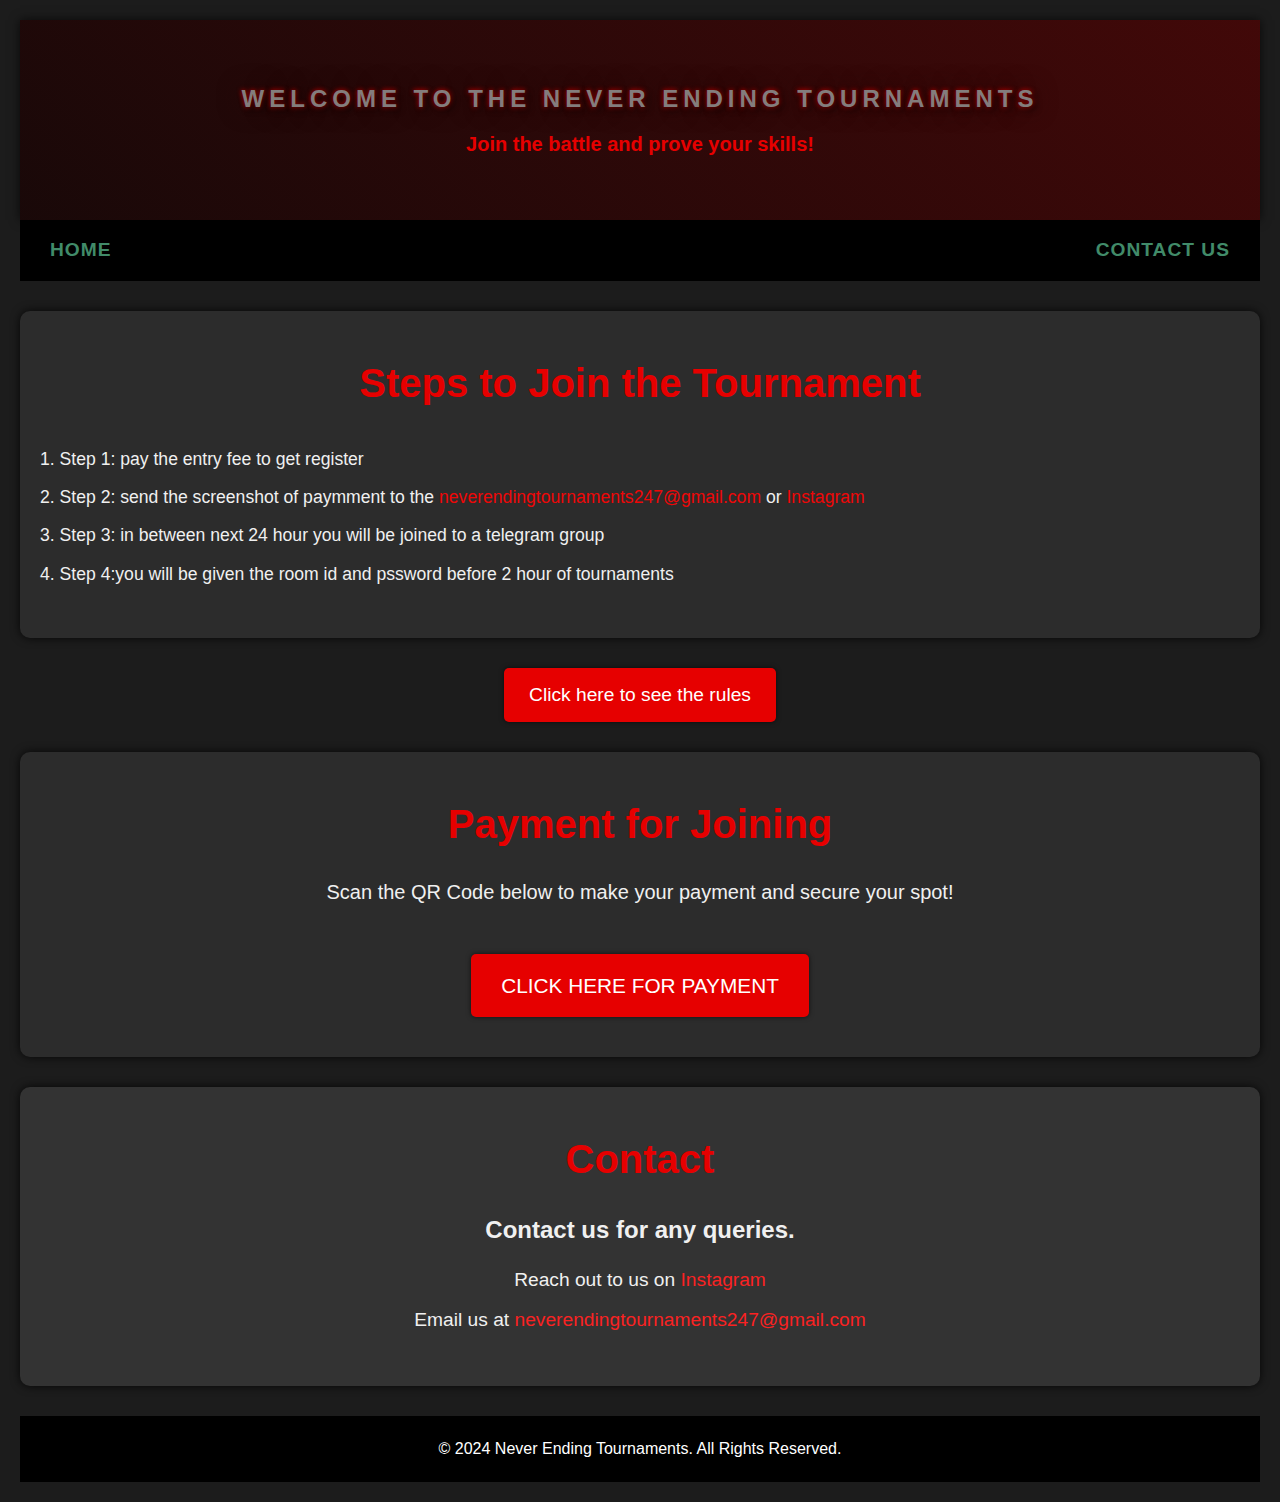
==== index.html @ bcc424a3 "Update index.html" ====
<!DOCTYPE html>
<html lang="en">
<head>
    <meta charset="UTF-8">
    <meta name="viewporpat" content="width=device-width, initial-scale=1.0">
    <meta http-equiv="X-UA-Compatible" content="ie=edge">
    <title>eSports Tournament</title>
    <link rel="stylesheet" href="style.css">
    <script src="script.js"></script>
</head>
<body>
    <div class="container">
        <header>
            <h2 >Welcome to the Never Ending Tournaments</h2>
            <p>Join the battle and prove your skills!</p>
        </header>

        <!-- Navigation Links -->
        <nav>
            <ul class="nav-links">
                <li><a href="index.html" class="nav-link home">Home</a></li>
                <li><a href="#contact-us" class="nav-link contact">Contact us</a></li>
            </ul>
        </nav>

        <!-- Steps Section -->
        <section class="steps">
            <h2>Steps to Join the Tournament</h2>
            <ol>
                <li>Step 1: pay the entry  fee to get register</li>
                <li>Step 2: send the screenshot of paymment to the  <a  href="mailto:neverendingtournaments247@gmail.com">neverendingtournaments247@gmail.com</a> or  <a href="https://www.instagram.com/never_ending_tournaments/" target="_blank">Instagram</a></li>
                <li>Step 3: in between next 24 hour you will  be joined to a telegram group</li>
                <li>Step 4:you will be given the room id and pssword before 2 hour of tournaments </li>
            </ol>
        </section>

        <!-- Rules Link Section -->
        <section class="links">
            <a href="rules.html" class="link-btn">Click here to see the rules</a>
        </section>

        <!-- Payment Section -->
        <section class="payment">
            <h2>Payment for Joining</h2>
            <p>Scan the QR Code below to make your payment and secure your spot!</p><br>
            <a href="payment-link.html" class="payment-btn">CLICK HERE FOR PAYMENT</a>
        </section>

        <!-- Contact Section -->
        <section id="contact-us">
            <h2>Contact</h2>
            <h3>Contact us for any queries.</h3>
            <p>Reach out to us on <a href="https://www.instagram.com/never_ending_tournaments/" target="_blank">Instagram</a></p>
            <p>Email us at <a href="mailto:neverendingtournaments247@gmail.com">neverendingtournaments247@gmail.com</a></p>
        </section>

        <footer>
            <p>&copy; 2024 Never Ending Tournaments. All Rights Reserved.</p>
        </footer>
    </div>
</body>
</html>
---- style.css ----
/* General Resets */
* {
    margin: 0;
    padding: 0;
    box-sizing: border-box;
}

body {
    font-family: 'Arial', sans-serif;
    background-color: #1c1c1c;
    color: #f0f0f0;
    line-height: 1.6;
}

.container {
    width: 100%;
    margin: 0 auto;
    padding: 20px;
}

/* Header Styling */
header {
    text-align: center;
    padding: 50px 0;
       /* Replace with your chosen gaming background image */
    background-size: cover;
    background-position: center;
    color: #fff;
    box-shadow: 0 0 10px rgba(0, 0, 0, 0.7);
}

header h1 {
    font-size: 3.5rem;
    text-transform: uppercase;
    letter-spacing: 5px;
    text-shadow: 2px 2px 5px rgba(0, 0, 0, 0.8);
}

header p {
    font-size: 1.25rem;
    margin-top: 10px;
    color: #e60000; /* Bloody Red */
    font-weight: bold;
}

/* Navigation Bar */
nav {
    background-color: #000;
    padding: 15px 0;
    text-align: center;
    margin-bottom: 30px;
}

.nav-links {
    list-style: none;
    display: flex;
    justify-content: center;
}

.nav-link {
    margin: 0 20px;
    text-transform: uppercase;
    font-size: 1.2rem;
    color: #f0f0f0;
    text-decoration: none;
    letter-spacing: 1px;
    transition: color 0.3s ease;
}

.nav-link:hover {
    color: #e60000;
    text-shadow: 0 0 10px rgba(230, 0, 0, 0.8);
}

/* Steps Section */
.steps {
    background-color: #2c2c2c;
    padding: 40px 20px;
    margin-bottom: 30px;
    border-radius: 10px;
    box-shadow: 0 0 10px rgba(0, 0, 0, 0.8);
}

.steps h2 {
    text-align: center;
    font-size: 2.5rem;
    color: #e60000;
    margin-bottom: 20px;
}

.steps ol {
    list-style: decimal inside;
    font-size: 1.1rem;
    color: #f0f0f0;
}

.steps li {
    margin-bottom: 10px;
}

/* Links Section */
.links {
    text-align: center;
    margin-bottom: 30px;
}

.link-btn {
    display: inline-block;
    background-color: #e60000;
    color: #fff;
    padding: 12px 25px;
    text-decoration: none;
    font-size: 1.2rem;
    border-radius: 5px;
    box-shadow: 0 0 5px rgba(0, 0, 0, 0.6);
    transition: background-color 0.3s ease, transform 0.2s ease;
}

.link-btn:hover {
    background-color: #b20000;
    transform: scale(1.1);
}

/* Payment Section */
.payment {
    background-color: #2c2c2c;
    padding: 40px 20px;
    margin-bottom: 30px;
    border-radius: 10px;
    box-shadow: 0 0 10px rgba(0, 0, 0, 0.8);
    text-align: center;
}

.payment h2 {
    font-size: 2.5rem;
    color: #e60000;
    margin-bottom: 20px;
}

.payment p {
    font-size: 1.25rem;
    margin-bottom: 20px;
}

.payment-btn {
    display: inline-block;
    background-color: #e60000;
    color: #fff;
    padding: 15px 30px;
    text-decoration: none;
    font-size: 1.3rem;
    border-radius: 5px;
    box-shadow: 0 0 5px rgba(0, 0, 0, 0.6);
    transition: background-color 0.3s ease, transform 0.2s ease;
}

.payment-btn:hover {
    background-color: #b20000;
    transform: scale(1.1);
}

/* Contact Section */
#contact-us {
    background-color: #333;
    padding: 40px 20px;
    border-radius: 10px;
    box-shadow: 0 0 10px rgba(0, 0, 0, 0.8);
}

#contact-us h2 {
    font-size: 2.5rem;
    color: #e60000;
    text-align: center;
    margin-bottom: 20px;
}

#contact-us h3 {
    font-size: 1.5rem;
    text-align: center;
    color: #f0f0f0;
    margin-bottom: 15px;
}

#contact-us p {
    font-size: 1.2rem;
    text-align: center;
    color: #f0f0f0;
    margin-bottom: 10px;
}

#contact-us a {
    color: #fa2222;
    text-decoration: none;
    transition: color 0.3s ease;
}

#contact-us a:hover {
    color: #fff;
}

/* Footer */
footer {
    text-align: center;
    padding: 20px;
    background-color: #000;
    color: #fff;
    font-size: 1rem;
    margin-top: 30px;
}

footer p {
    margin: 0;
}

/* Responsive Design */
@media (max-width: 768px) {
    header h1 {
        font-size: 2.5rem;
    }

    header p {
        font-size: 1rem;
    }

    .nav-links {
        flex-direction: column;
        margin-top: 20px;
    }

    .nav-link {
        margin: 10px 0;
    }

    .steps h2 {
        font-size: 2rem;
    }

    .steps ol {
        font-size: 1rem;
    }

    .link-btn, .payment-btn {
        padding: 10px 20px;
        font-size: 1.1rem;
    }

    #contact-us h2 {
        font-size: 2rem;
    }
}
header h2 {
    font-size: rem;
    font-weight: bold;
    text-transform: uppercase;
    color: #837d7d; /* Bloody Red */
    text-shadow: 3px 3px 6px rgba(0, 0, 0, 0.7), 0 0 25px #240505, 0 0 5px #ff0000;
    letter-spacing: 5px;
    position: relative;
    animation: glowing 1.5s ease-in-out infinite alternate;
    text-align: center;
    margin: 0;
    
}

/* Glowing Animation */



/* Optional: Add a subtle background animation to the header */
header h1 {
    font-size: 4rem;
    font-weight: bold;
    text-transform: uppercase;
    color: #e60000; /* Bloody Red */
    text-shadow: 3px 3px 6px rgba(0, 0, 0, 0.7), 0 0 25px #e60000, 0 0 5px #ff0000;
    letter-spacing: 5px;
    position: relative;
    animation: glowing 1.5s ease-in-out infinite alternate;
    text-align: center;
    margin: 10px 0; /* Reduced margin */
}

/* Glowing Animation */
@keyframes glowing {
    0% {
        text-shadow: 3px 3px 6px rgba(0, 0, 0, 0.7), 0 0 25px #e60000, 0 0 5px #ff0000;
        color: #e60000;
    }
    50% {
        text-shadow: 3px 3px 10px rgba(0, 0, 0, 0.7), 0 0 35px #ff0000, 0 0 15px #ff6666;
        color: #ff6666;
    }
    100% {
        text-shadow: 3px 3px 6px rgba(0, 0, 0, 0.7), 0 0 25px #e60000, 0 0 5px #ff0000;
        color: #e60000;
    }
}

/* Optional: Add a subtle background animation to the header */
header {
    text-align: center;
    padding: 60px 20px; /* Reduced padding for less space around */
    background: linear-gradient(45deg, rgba(0,0,0,0.7), rgba(230, 0, 0, 0.7));
    background-size: 400% 400%;
    animation: gradientMotion 10s ease infinite;
}

@keyframes gradientMotion {
    0% {
        background-position: 0% 50%;
    }
    50% {
        background-position: 100% 50%;
    }
    100% {
        background-position: 0% 50%;
    }
}
/* Navigation Bar */
nav {
    background-color: #000;
    padding: 15px 0;
    text-align: center;
    margin-bottom: 30px;
}

.nav-links {
    list-style: none;
    display: flex;
    justify-content: center; /* Align items horizontally */
    align-items: center; /* Align items vertically */
    gap: 20px; /* Adds space between each link */
    background-image: url("https://img.freepik.com/free-vector/dark-hexagonal-background-with-gradient-color_79603-1409.jpg");
}

.nav-link {
    text-transform: uppercase;
    font-size: 1.2rem;
    color: #f0f0f0; /* Default link color */
    text-decoration: none;
    letter-spacing: 1px;
    transition: color 0.3s ease, text-shadow 0.3s ease;
}

.nav-link:hover {
    color: #e60000; /* Red color on hover */
    text-shadow: 0 0 10px rgba(230, 0, 0, 0.8); /* Red glow effect on hover */
}

/* Responsive Design */
@media (max-width: 768px) {
    .nav-links {
        flex-direction: column;
        gap: 10px;
    }

    .nav-link {
        font-size: 1.1rem;
    }
}
.steps {
  display: flex;
  flex-direction: column;
  gap: 10px;
}

.step {
  opacity: 0;
  transform: translateY(20px);
  animation: fadeInUp 0.6s forwards;
}

@keyframes fadeInUp {
  0% {
    opacity: 0;
    transform: translateY(20px);
  }
  100% {
    opacity: 1;
    transform: translateY(0);
  }
}

/* Add delays so each step appears after the previous one */
.step:nth-child(1) {
  animation-delay: 0.2s;
}

.step:nth-child(2) {
  animation-delay: 0.4s;
}

.step:nth-child(3) {
  animation-delay: 0.6s;
}
/* Ensure the navigation links are displayed inline */
.nav-links {
    list-style: none;
    padding: 0;
    margin: 0;
    display: flex; /* Aligns items in a row */
    justify-content: space-between; /* Optional: space out the links */
}

.nav-link {
    text-decoration: none;
    padding: 10px;
    color: rgb(65, 139, 105);
    font-weight: bold;
    transition: color 0.3s;
}

.nav-link:hover {
    color: #007BFF; /* Change the color on hover */
}
/* Set the default link color to red */
a {
    color: rgb(238, 7, 7);
    text-decoration: none; /* Optional: Removes underline */
}

/* Optional: Add hover effect to change color when the user hovers over the links */
a:hover {
    color: rgb(33, 148, 94); /* Darker red on hover */
}
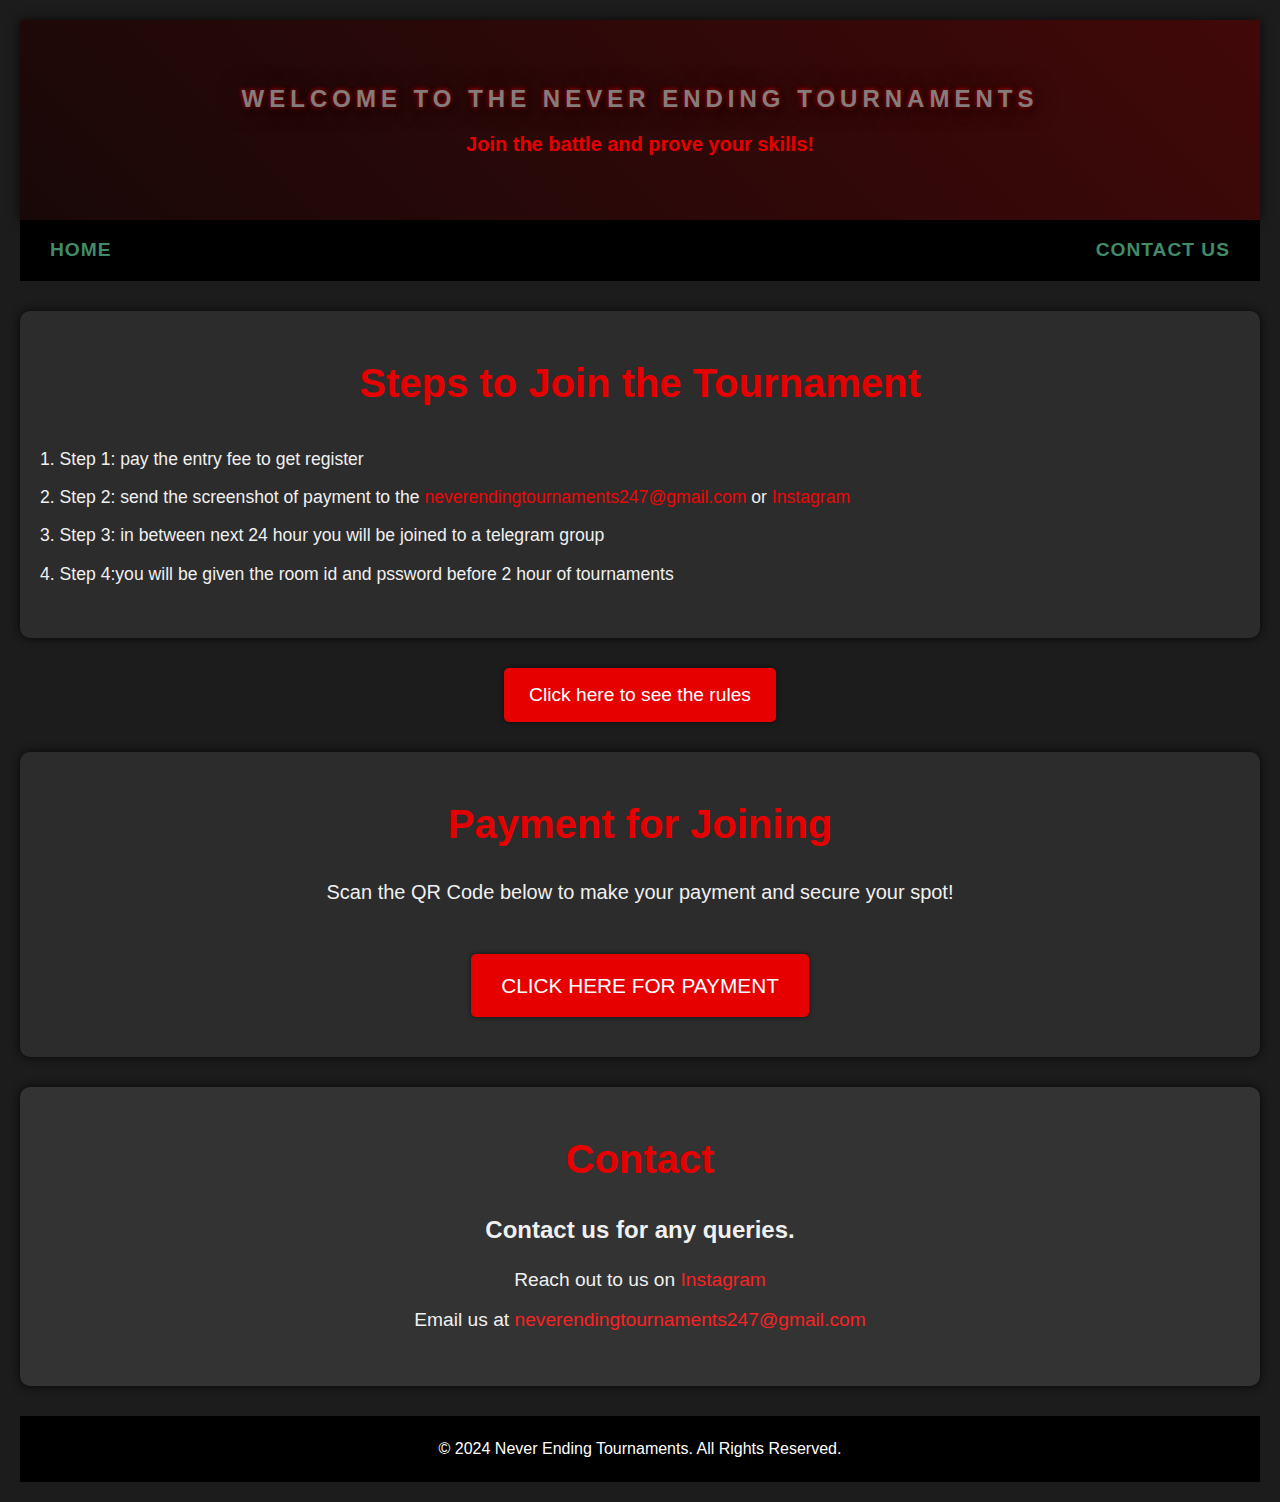
==== commit 02b7cd98: "Update index.html" ====
--- a/index.html
+++ b/index.html
@@ -28,7 +28,7 @@
             <h2>Steps to Join the Tournament</h2>
             <ol>
                 <li>Step 1: pay the entry  fee to get register</li>
-                <li>Step 2: send the screenshot of paymment to the  <a  href="mailto:neverendingtournaments247@gmail.com">neverendingtournaments247@gmail.com</a> or  <a href="https://www.instagram.com/never_ending_tournaments/" target="_blank">Instagram</a></li>
+                <li>Step 2: send the screenshot of payment to the  <a  href="mailto:neverendingtournaments247@gmail.com">neverendingtournaments247@gmail.com</a> or  <a href="https://www.instagram.com/never_ending_tournaments/" target="_blank">Instagram</a></li>
                 <li>Step 3: in between next 24 hour you will  be joined to a telegram group</li>
                 <li>Step 4:you will be given the room id and pssword before 2 hour of tournaments </li>
             </ol>
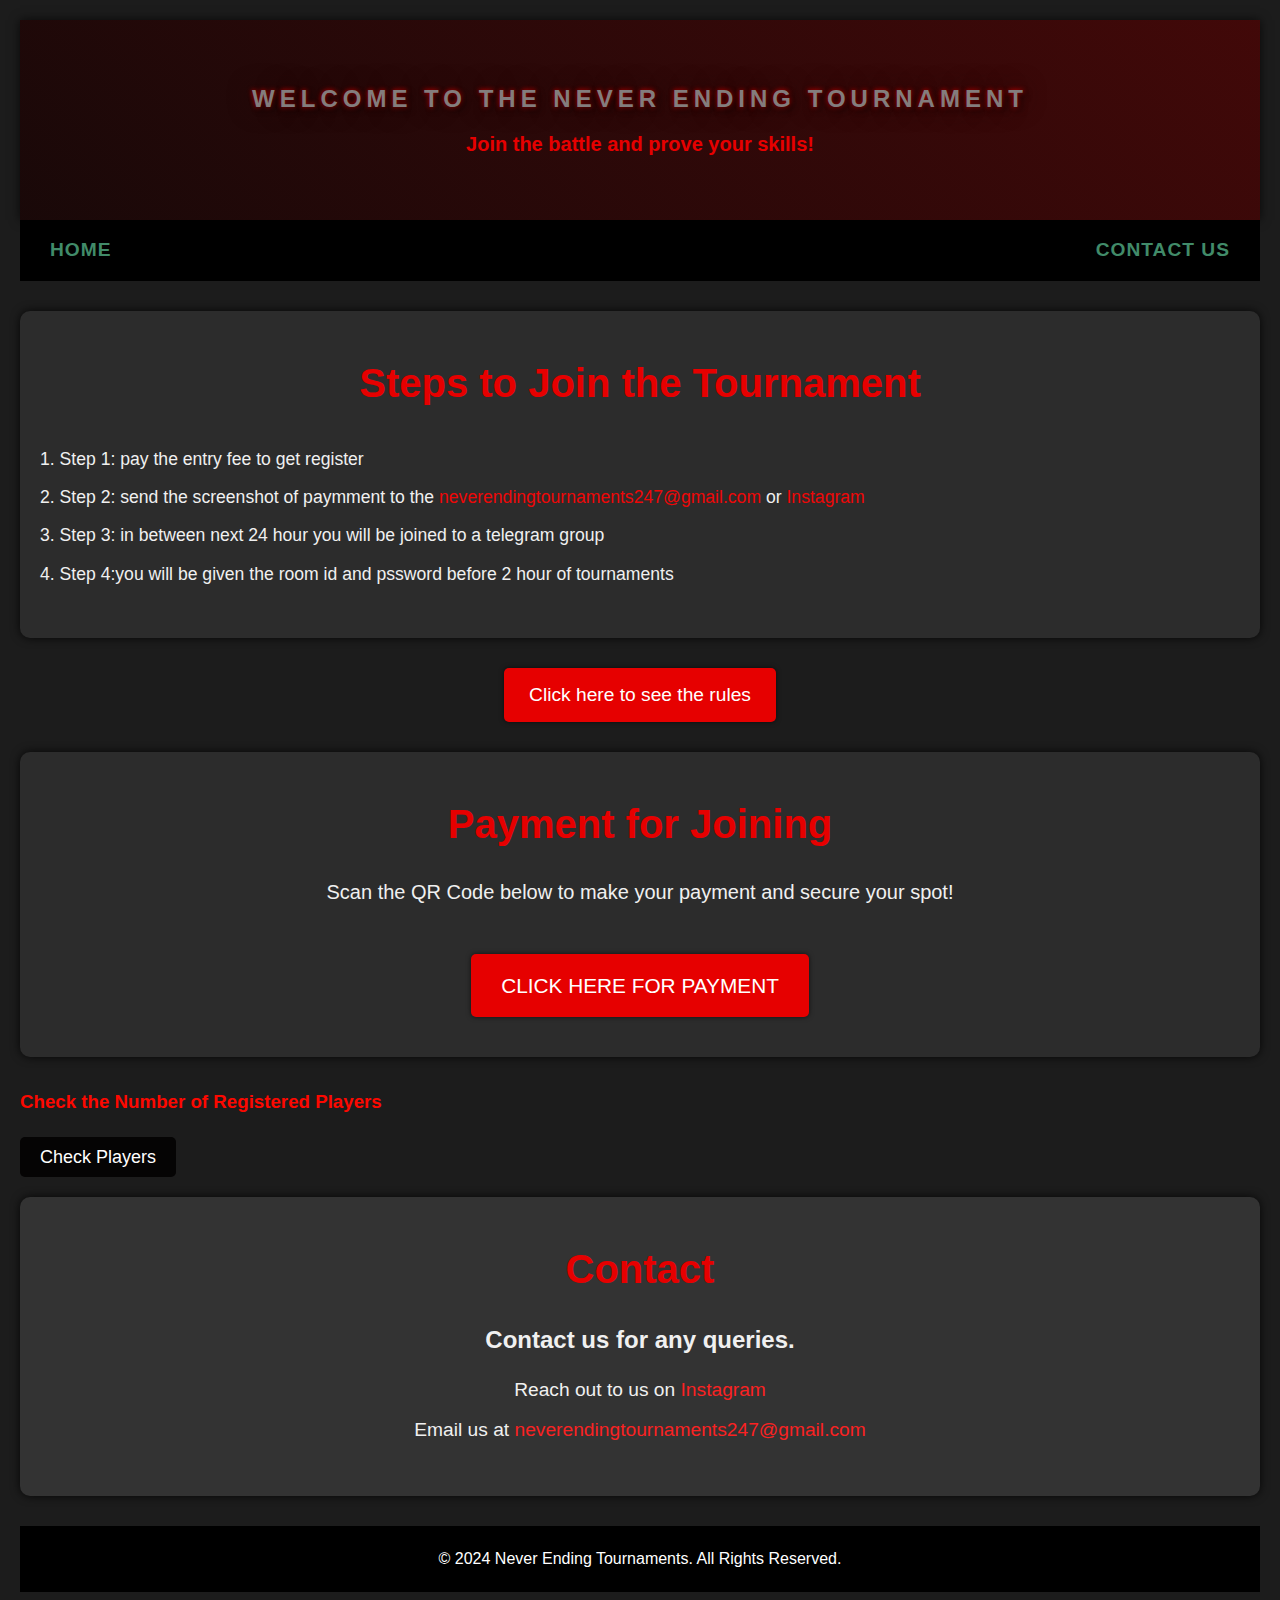
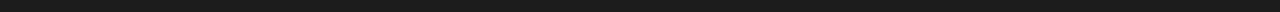
==== commit 59a3407c: "Update index.html" ====
--- a/index.html
+++ b/index.html
@@ -1,5 +1,6 @@
-<!DOCTYPE html>
+ <!DOCTYPE html>
 <html lang="en">
+
 <head>
     <meta charset="UTF-8">
     <meta name="viewporpat" content="width=device-width, initial-scale=1.0">
@@ -8,10 +9,11 @@
     <link rel="stylesheet" href="style.css">
     <script src="script.js"></script>
 </head>
+
 <body>
     <div class="container">
         <header>
-            <h2 >Welcome to the Never Ending Tournaments</h2>
+            <h2>Welcome to the Never Ending Tournament</h2>
             <p>Join the battle and prove your skills!</p>
         </header>
 
@@ -27,9 +29,11 @@
         <section class="steps">
             <h2>Steps to Join the Tournament</h2>
             <ol>
-                <li>Step 1: pay the entry  fee to get register</li>
-                <li>Step 2: send the screenshot of payment to the  <a  href="mailto:neverendingtournaments247@gmail.com">neverendingtournaments247@gmail.com</a> or  <a href="https://www.instagram.com/never_ending_tournaments/" target="_blank">Instagram</a></li>
-                <li>Step 3: in between next 24 hour you will  be joined to a telegram group</li>
+                <li>Step 1: pay the entry fee to get register</li>
+                <li>Step 2: send the screenshot of paymment to the <a
+                        href="mailto:neverendingtournaments247@gmail.com">neverendingtournaments247@gmail.com</a> or <a
+                        href="https://www.instagram.com/never_ending_tournaments/" target="_blank">Instagram</a></li>
+                <li>Step 3: in between next 24 hour you will be joined to a telegram group</li>
                 <li>Step 4:you will be given the room id and pssword before 2 hour of tournaments </li>
             </ol>
         </section>
@@ -46,12 +50,20 @@
             <a href="payment-link.html" class="payment-btn">CLICK HERE FOR PAYMENT</a>
         </section>
 
-        <!-- Contact Section -->
+        <section class="check-players">
+            <h3 style="color: rgb(253, 8, 0);">Check the Number of Registered Players</h3><br>
+            <a href="registered-players.html"
+                style="background-color: rgb(5, 4, 4); color: white; padding: 10px 20px; text-decoration: none; border-radius: 5px; font-size: 18px;">Check
+                Players</a>
+        </section><br>
+        <!-- Contact Sebrrction -->
         <section id="contact-us">
             <h2>Contact</h2>
             <h3>Contact us for any queries.</h3>
-            <p>Reach out to us on <a href="https://www.instagram.com/never_ending_tournaments/" target="_blank">Instagram</a></p>
-            <p>Email us at <a href="mailto:neverendingtournaments247@gmail.com">neverendingtournaments247@gmail.com</a></p>
+            <p>Reach out to us on <a href="https://www.instagram.com/never_ending_tournaments/"
+                    target="_blank">Instagram</a></p>
+            <p>Email us at <a href="mailto:neverendingtournaments247@gmail.com">neverendingtournaments247@gmail.com</a>
+            </p>
         </section>
 
         <footer>
@@ -59,4 +71,5 @@
         </footer>
     </div>
 </body>
+
 </html>
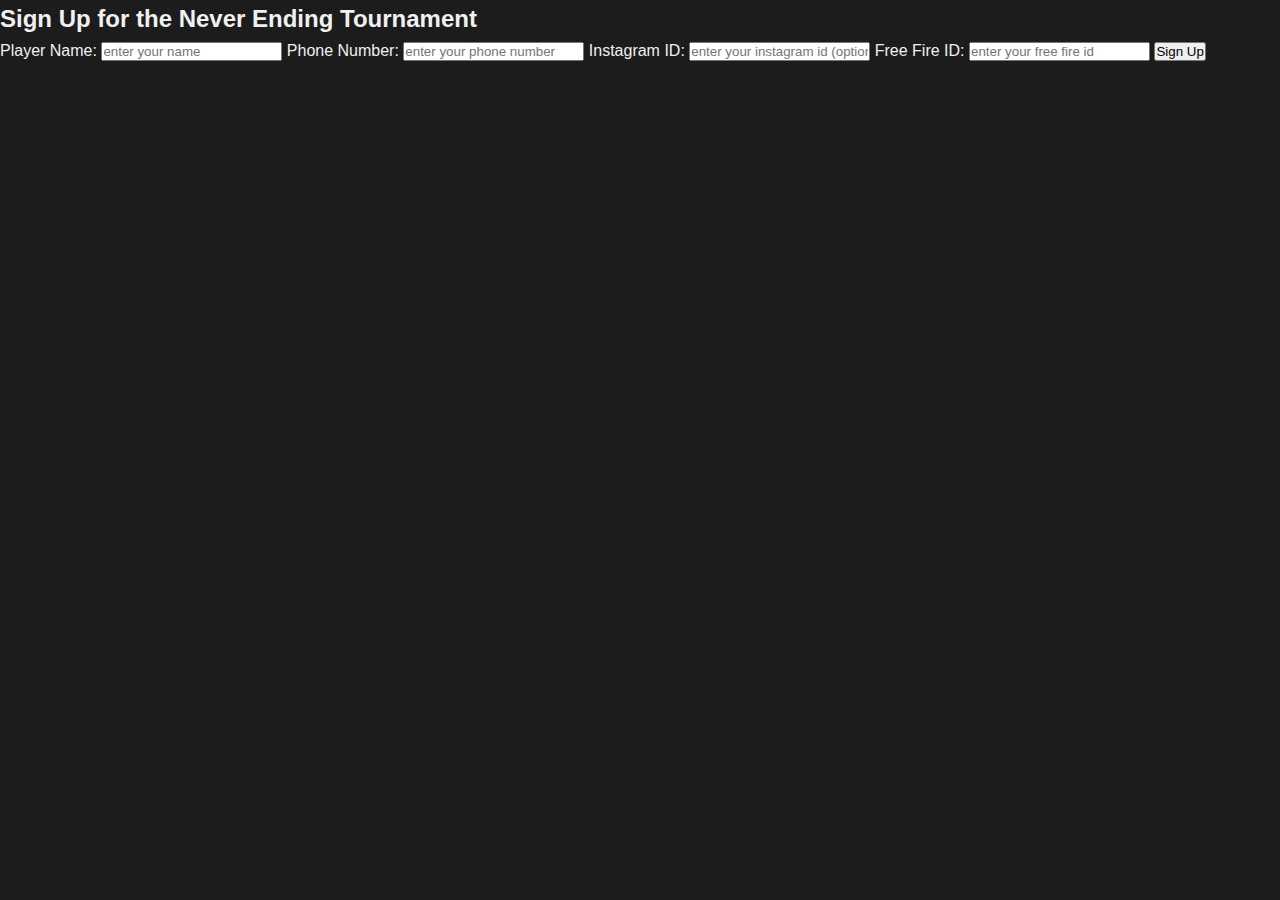
==== commit 25b17335: "Update index.html" ====
--- a/index.html
+++ b/index.html
@@ -3,7 +3,7 @@
 
 <head>
     <meta charset="UTF-8">
-    <meta name="viewporpat" content="width=device-width, initial-scale=1.0">
+    <meta name="viewport" content="width=device-width, initial-scale=1.0">
     <meta http-equiv="X-UA-Compatible" content="ie=edge">
     <title>eSports Tournament</title>
     <link rel="stylesheet" href="style.css">
@@ -11,65 +11,62 @@
 </head>
 
 <body>
-    <div class="container">
-        <header>
-            <h2>Welcome to the Never Ending Tournament</h2>
-            <p>Join the battle and prove your skills!</p>
-        </header>
+    <div>
+        <div class="signup-container">
+            <h2>Sign Up for the Never Ending Tournament</h2>
+            <form method="POST" class="signup-form" name="google-sheet">
+                <label for="player-name">Player Name:</label>
+                <input type="text" id="player-name" name="player-name" required placeholder="enter your name">
 
-        <!-- Navigation Links -->
-        <nav>
-            <ul class="nav-links">
-                <li><a href="index.html" class="nav-link home">Home</a></li>
-                <li><a href="#contact-us" class="nav-link contact">Contact us</a></li>
-            </ul>
-        </nav>
+                <label for="phone-number">Phone Number:</label>
+                <input type="text" id="phone-number" name="phone-number" required placeholder="enter your phone number">
 
-        <!-- Steps Section -->
-        <section class="steps">
-            <h2>Steps to Join the Tournament</h2>
-            <ol>
-                <li>Step 1: pay the entry fee to get register</li>
-                <li>Step 2: send the screenshot of paymment to the <a
-                        href="mailto:neverendingtournaments247@gmail.com">neverendingtournaments247@gmail.com</a> or <a
-                        href="https://www.instagram.com/never_ending_tournaments/" target="_blank">Instagram</a></li>
-                <li>Step 3: in between next 24 hour you will be joined to a telegram group</li>
-                <li>Step 4:you will be given the room id and pssword before 2 hour of tournaments </li>
-            </ol>
-        </section>
+                <!-- New Instagram ID Field -->
+                <label for="instagram-id">Instagram ID:</label>
+                <input type="text" id="instagram-id" name="instagram-id" placeholder="enter your instagram id (optional)">
 
-        <!-- Rules Link Section -->
-        <section class="links">
-            <a href="rules.html" class="link-btn">Click here to see the rules</a>
-        </section>
+                <label for="free-fire-id">Free Fire ID:</label>
+                <input type="text" id="free-fire-id" name="free-fire-id" required placeholder="enter your free fire id">
 
-        <!-- Payment Section -->
-        <section class="payment">
-            <h2>Payment for Joining</h2>
-            <p>Scan the QR Code below to make your payment and secure your spot!</p><br>
-            <a href="payment-link.html" class="payment-btn">CLICK HERE FOR PAYMENT</a>
-        </section>
+                <button type="submit" class="submit-btn">Sign Up</button>
+            </form>
+        </div>
+    </div>
 
-        <section class="check-players">
-            <h3 style="color: rgb(253, 8, 0);">Check the Number of Registered Players</h3><br>
-            <a href="registered-players.html"
-                style="background-color: rgb(5, 4, 4); color: white; padding: 10px 20px; text-decoration: none; border-radius: 5px; font-size: 18px;">Check
-                Players</a>
-        </section><br>
-        <!-- Contact Sebrrction -->
-        <section id="contact-us">
-            <h2>Contact</h2>
-            <h3>Contact us for any queries.</h3>
-            <p>Reach out to us on <a href="https://www.instagram.com/never_ending_tournaments/"
-                    target="_blank">Instagram</a></p>
-            <p>Email us at <a href="mailto:neverendingtournaments247@gmail.com">neverendingtournaments247@gmail.com</a>
-            </p>
-        </section>
+    <script>
+        const scriptURL = 'https://script.google.com/macros/s/AKfycbzFjXHSHhLXP7hbRmJ_ZSJ42SO953O3Ul0SCAnneTUpf6KnjmKGTRDKEqdgk7sjIkgZmA/exec';
+        const form = document.forms['google-sheet'];
 
-        <footer>
-            <p>&copy; 2024 Never Ending Tournaments. All Rights Reserved.</p>
-        </footer>
-    </div>
+        form.addEventListener('submit', e => {
+            e.preventDefault();  // Prevent the default form submission
+
+            // Show thank you message immediately
+            const thankYouMessage = document.createElement('div');
+            thankYouMessage.textContent = 'Thank you for signing up! You will be redirected shortly.';
+            thankYouMessage.style.fontSize = '20px';
+            thankYouMessage.style.color = 'green';
+            thankYouMessage.style.marginTop = '20px';
+            form.parentNode.appendChild(thankYouMessage);
+
+            // Send data to Google Sheets
+            fetch(scriptURL, { method: 'POST', body: new FormData(form) })
+                .then(response => {
+                    // Show an alert for 3-second wait
+                    alert("Please wait for 2-3 seconds, you will be redirected soon!");
+
+                    // Wait for 3 seconds before redirecting
+                    setTimeout(() => {
+                        window.location.href = "thank-you.html";  // Redirect to thank you page
+                    }, 3000);  // Delay the redirect by 3 seconds
+                })
+                .catch(error => {
+                    console.error('Error!', error.message);
+                    alert("There was an error with your submission. Please try again.");
+                });
+        });
+    </script>
 </body>
 
 </html>
+
+
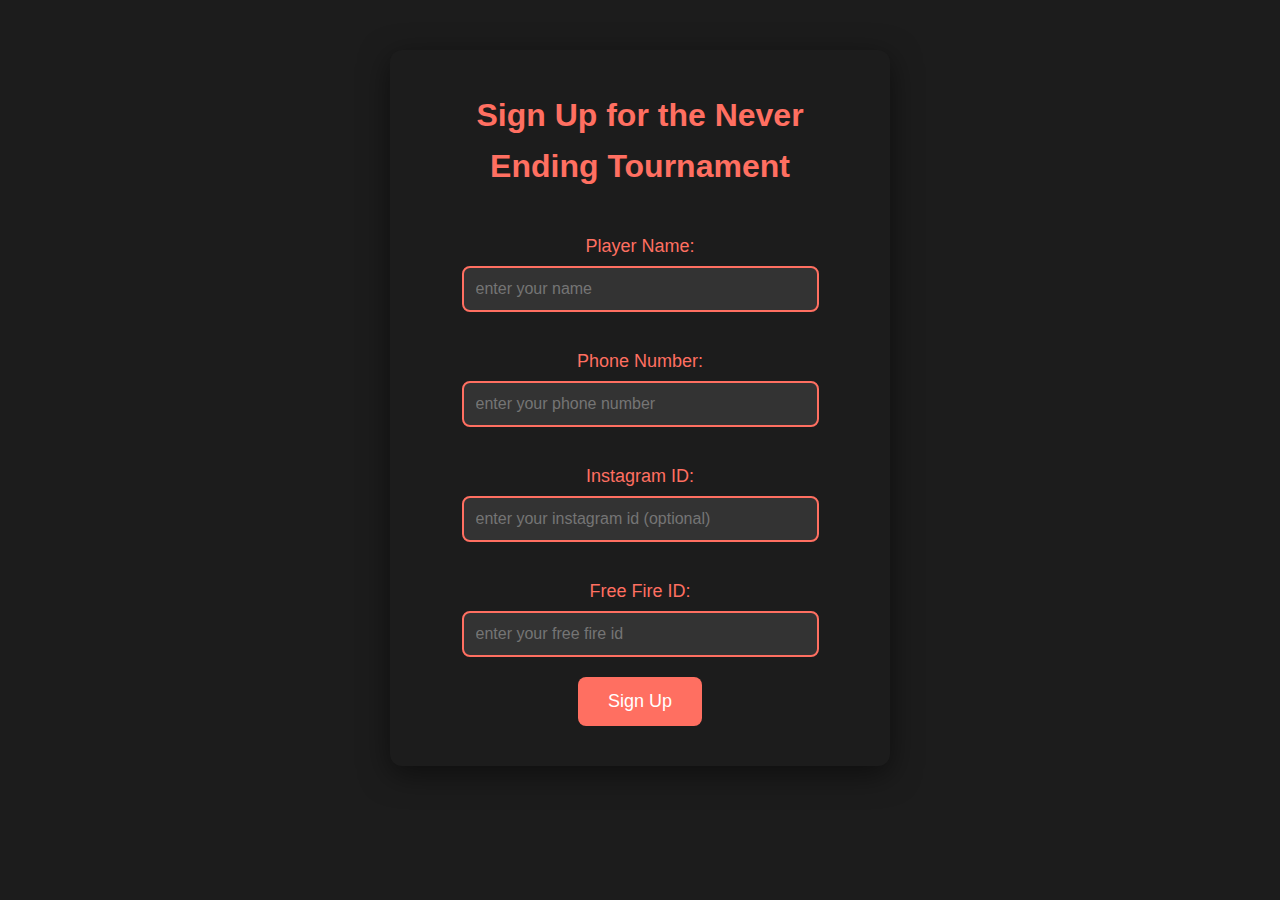
==== commit 6c95f3b1: "Update index.html" ====
--- a/index.html
+++ b/index.html
@@ -8,6 +8,185 @@
     <title>eSports Tournament</title>
     <link rel="stylesheet" href="style.css">
     <script src="script.js"></script>
+ <style>
+  .signup-container {
+    background-color: #1c1c1c; /* Darker gray for a more modern feel */
+    color: white;
+    padding: 40px;
+    max-width: 500px;
+    margin: 50px auto;
+    border-radius: 12px;
+    box-shadow: 0 8px 30px rgba(0, 0, 0, 0.5); /* Softer, larger shadow */
+    text-align: center;
+    font-family: 'Arial', sans-serif;
+}
+
+/* Header */
+.signup-container h2 {
+    font-size: 32px;
+    margin-bottom: 25px;
+    color: #ff6f61; /* A slightly softer red */
+    font-weight: 600;
+}
+
+/* Form */
+.signup-form {
+    display: flex;
+    flex-direction: column;
+    align-items: center;
+}
+
+.signup-form label {
+    font-size: 18px;
+    margin: 15px 0 5px;
+    color: #ff6f61;
+    font-weight: 500;
+}
+
+.signup-form input {
+    padding: 12px;
+    font-size: 16px;
+    width: 85%;
+    margin-bottom: 20px;
+    border-radius: 8px;
+    border: 2px solid #ff6f61;
+    background-color: #333;
+    color: white;
+    transition: all 0.3s ease-in-out;
+}
+
+.signup-form input:focus {
+    outline: none;
+    border-color: #ff6f61;
+    box-shadow: 0 0 8px rgba(255, 111, 97, 0.7);
+    transform: scale(1.02);
+}
+
+/* Submit Button */
+.signup-form .submit-btn {
+    background-color: #ff6f61;
+    color: white;
+    padding: 14px 30px;
+    font-size: 18px;
+    border: none;
+    border-radius: 8px;
+    cursor: pointer;
+    transition: background-color 0.3s ease, transform 0.2s ease;
+}
+
+.signup-form .submit-btn:hover {
+    background-color: #e35b4d;
+    transform: scale(1.05);
+}
+
+/* Navigation Links */
+.nav-links {
+    list-style-type: none;
+    padding: 0;
+    margin-top: 40px;
+}
+
+.nav-links li {
+    display: inline;
+    margin-right: 25px;
+}
+
+.nav-links a {
+    color: white;
+    text-decoration: none;
+    font-size: 18px;
+    font-weight: 500;
+    transition: color 0.3s ease;
+}
+
+.nav-links a:hover {
+    color: #ff6f61;
+}
+
+/* Footer */
+footer {
+    background-color: #000;
+    color: #888;
+    padding: 30px 20px;
+    text-align: center;
+    font-size: 14px;
+    margin-top: 50px;
+}
+
+/* Section Containers */
+.steps, .links, .payment, .check-players, #contact-us {
+    background-color: #2a2a2a;
+    padding: 30px;
+    margin-bottom: 30px;
+    border-radius: 10px;
+    box-shadow: 0 5px 15px rgba(0, 0, 0, 0.3);
+}
+
+.steps ol {
+    padding-left: 20px;
+    font-size: 16px;
+    color: #ddd;
+}
+
+.steps li {
+    margin-bottom: 10px;
+}
+
+.payment-btn {
+    background-color: #ff6f61;
+    color: white;
+    padding: 12px 24px;
+    font-size: 16px;
+    border-radius: 8px;
+    display: inline-block;
+    text-decoration: none;
+    transition: background-color 0.3s ease;
+}
+
+.payment-btn:hover {
+    background-color: #e35b4d;
+}
+
+.link-btn {
+    background-color: #333;
+    color: #ff6f61;
+    padding: 12px 22px;
+    text-decoration: none;
+    border-radius: 8px;
+    display: inline-block;
+    transition: background-color 0.3s ease, transform 0.2s ease;
+}
+
+.link-btn:hover {
+    background-color: #ff6f61;
+    color: white;
+    transform: scale(1.05);
+}
+
+/* Responsive adjustments */
+@media (max-width: 768px) {
+    .signup-container {
+        max-width: 90%;
+        padding: 20px;
+    }
+
+    .signup-form input {
+        width: 90%;
+    }
+
+    .signup-form .submit-btn {
+        width: 100%;
+    }
+
+    .nav-links li {
+        display: block;
+        margin-right: 0;
+        margin-bottom: 10px;
+        text-align: center;
+    }
+}
+
+ </style>
 </head>
 
 <body>
--- a/style.css
+++ b/style.css
@@ -423,3 +423,180 @@
 a:hover {
     color: rgb(33, 148, 94); /* Darker red on hover */
 }
+.signup-container {
+    background-color: #1c1c1c; /* Darker gray for a more modern feel */
+    color: white;
+    padding: 40px;
+    max-width: 500px;
+    margin: 50px auto;
+    border-radius: 12px;
+    box-shadow: 0 8px 30px rgba(0, 0, 0, 0.5); /* Softer, larger shadow */
+    text-align: center;
+    font-family: 'Arial', sans-serif;
+}
+
+/* Header */
+.signup-container h2 {
+    font-size: 32px;
+    margin-bottom: 25px;
+    color: #ff6f61; /* A slightly softer red */
+    font-weight: 600;
+}
+
+/* Form */
+.signup-form {
+    display: flex;
+    flex-direction: column;
+    align-items: center;
+}
+
+.signup-form label {
+    font-size: 18px;
+    margin: 15px 0 5px;
+    color: #ff6f61;
+    font-weight: 500;
+}
+
+.signup-form input {
+    padding: 12px;
+    font-size: 16px;
+    width: 85%;
+    margin-bottom: 20px;
+    border-radius: 8px;
+    border: 2px solid #ff6f61;
+    background-color: #333;
+    color: white;
+    transition: all 0.3s ease-in-out;
+}
+
+.signup-form input:focus {
+    outline: none;
+    border-color: #ff6f61;
+    box-shadow: 0 0 8px rgba(255, 111, 97, 0.7);
+    transform: scale(1.02);
+}
+
+/* Submit Button */
+.signup-form .submit-btn {
+    background-color: #ff6f61;
+    color: white;
+    padding: 14px 30px;
+    font-size: 18px;
+    border: none;
+    border-radius: 8px;
+    cursor: pointer;
+    transition: background-color 0.3s ease, transform 0.2s ease;
+}
+
+.signup-form .submit-btn:hover {
+    background-color: #e35b4d;
+    transform: scale(1.05);
+}
+
+/* Navigation Links */
+.nav-links {
+    list-style-type: none;
+    padding: 0;
+    margin-top: 40px;
+}
+
+.nav-links li {
+    display: inline;
+    margin-right: 25px;
+}
+
+.nav-links a {
+    color: white;
+    text-decoration: none;
+    font-size: 18px;
+    font-weight: 500;
+    transition: color 0.3s ease;
+}
+
+.nav-links a:hover {
+    color: #ff6f61;
+}
+
+/* Footer */
+footer {
+    background-color: #000;
+    color: #888;
+    padding: 30px 20px;
+    text-align: center;
+    font-size: 14px;
+    margin-top: 50px;
+}
+
+/* Section Containers */
+.steps, .links, .payment, .check-players, #contact-us {
+    background-color: #2a2a2a;
+    padding: 30px;
+    margin-bottom: 30px;
+    border-radius: 10px;
+    box-shadow: 0 5px 15px rgba(0, 0, 0, 0.3);
+}
+
+.steps ol {
+    padding-left: 20px;
+    font-size: 16px;
+    color: #ddd;
+}
+
+.steps li {
+    margin-bottom: 10px;
+}
+
+.payment-btn {
+    background-color: #ff6f61;
+    color: white;
+    padding: 12px 24px;
+    font-size: 16px;
+    border-radius: 8px;
+    display: inline-block;
+    text-decoration: none;
+    transition: background-color 0.3s ease;
+}
+
+.payment-btn:hover {
+    background-color: #e35b4d;
+}
+
+.link-btn {
+    background-color: #333;
+    color: #ff6f61;
+    padding: 12px 22px;
+    text-decoration: none;
+    border-radius: 8px;
+    display: inline-block;
+    transition: background-color 0.3s ease, transform 0.2s ease;
+}
+
+.link-btn:hover {
+    background-color: #ff6f61;
+    color: white;
+    transform: scale(1.05);
+}
+
+/* Responsive adjustments */
+@media (max-width: 768px) {
+    .signup-container {
+        max-width: 90%;
+        padding: 20px;
+    }
+
+    .signup-form input {
+        width: 90%;
+    }
+
+    .signup-form .submit-btn {
+        width: 100%;
+    }
+
+    .nav-links li {
+        display: block;
+        margin-right: 0;
+        margin-bottom: 10px;
+        text-align: center;
+    }
+}
+
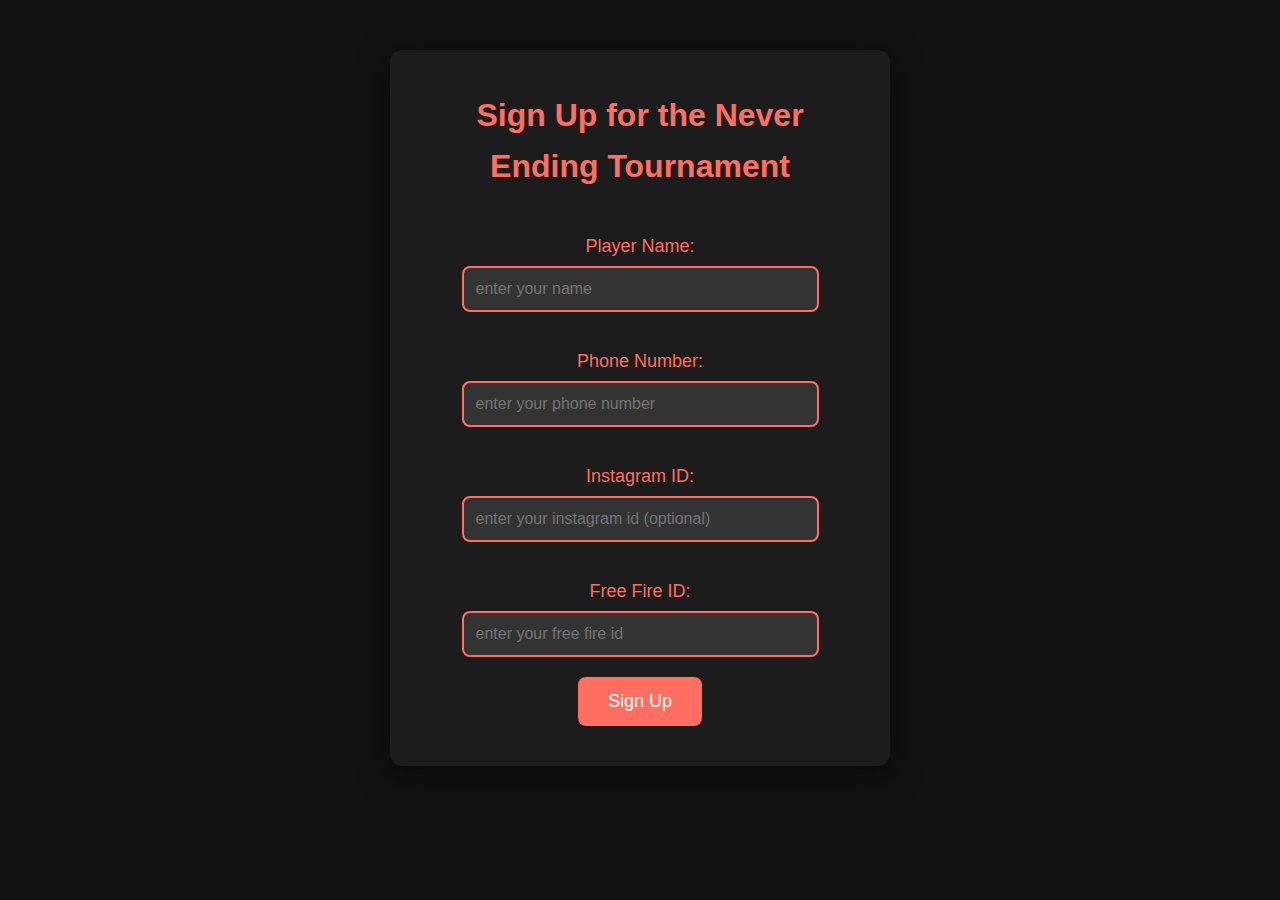
==== commit c67d86e5: "Update index.html" ====
--- a/index.html
+++ b/index.html
@@ -8,185 +8,6 @@
     <title>eSports Tournament</title>
     <link rel="stylesheet" href="style.css">
     <script src="script.js"></script>
- <style>
-  .signup-container {
-    background-color: #1c1c1c; /* Darker gray for a more modern feel */
-    color: white;
-    padding: 40px;
-    max-width: 500px;
-    margin: 50px auto;
-    border-radius: 12px;
-    box-shadow: 0 8px 30px rgba(0, 0, 0, 0.5); /* Softer, larger shadow */
-    text-align: center;
-    font-family: 'Arial', sans-serif;
-}
-
-/* Header */
-.signup-container h2 {
-    font-size: 32px;
-    margin-bottom: 25px;
-    color: #ff6f61; /* A slightly softer red */
-    font-weight: 600;
-}
-
-/* Form */
-.signup-form {
-    display: flex;
-    flex-direction: column;
-    align-items: center;
-}
-
-.signup-form label {
-    font-size: 18px;
-    margin: 15px 0 5px;
-    color: #ff6f61;
-    font-weight: 500;
-}
-
-.signup-form input {
-    padding: 12px;
-    font-size: 16px;
-    width: 85%;
-    margin-bottom: 20px;
-    border-radius: 8px;
-    border: 2px solid #ff6f61;
-    background-color: #333;
-    color: white;
-    transition: all 0.3s ease-in-out;
-}
-
-.signup-form input:focus {
-    outline: none;
-    border-color: #ff6f61;
-    box-shadow: 0 0 8px rgba(255, 111, 97, 0.7);
-    transform: scale(1.02);
-}
-
-/* Submit Button */
-.signup-form .submit-btn {
-    background-color: #ff6f61;
-    color: white;
-    padding: 14px 30px;
-    font-size: 18px;
-    border: none;
-    border-radius: 8px;
-    cursor: pointer;
-    transition: background-color 0.3s ease, transform 0.2s ease;
-}
-
-.signup-form .submit-btn:hover {
-    background-color: #e35b4d;
-    transform: scale(1.05);
-}
-
-/* Navigation Links */
-.nav-links {
-    list-style-type: none;
-    padding: 0;
-    margin-top: 40px;
-}
-
-.nav-links li {
-    display: inline;
-    margin-right: 25px;
-}
-
-.nav-links a {
-    color: white;
-    text-decoration: none;
-    font-size: 18px;
-    font-weight: 500;
-    transition: color 0.3s ease;
-}
-
-.nav-links a:hover {
-    color: #ff6f61;
-}
-
-/* Footer */
-footer {
-    background-color: #000;
-    color: #888;
-    padding: 30px 20px;
-    text-align: center;
-    font-size: 14px;
-    margin-top: 50px;
-}
-
-/* Section Containers */
-.steps, .links, .payment, .check-players, #contact-us {
-    background-color: #2a2a2a;
-    padding: 30px;
-    margin-bottom: 30px;
-    border-radius: 10px;
-    box-shadow: 0 5px 15px rgba(0, 0, 0, 0.3);
-}
-
-.steps ol {
-    padding-left: 20px;
-    font-size: 16px;
-    color: #ddd;
-}
-
-.steps li {
-    margin-bottom: 10px;
-}
-
-.payment-btn {
-    background-color: #ff6f61;
-    color: white;
-    padding: 12px 24px;
-    font-size: 16px;
-    border-radius: 8px;
-    display: inline-block;
-    text-decoration: none;
-    transition: background-color 0.3s ease;
-}
-
-.payment-btn:hover {
-    background-color: #e35b4d;
-}
-
-.link-btn {
-    background-color: #333;
-    color: #ff6f61;
-    padding: 12px 22px;
-    text-decoration: none;
-    border-radius: 8px;
-    display: inline-block;
-    transition: background-color 0.3s ease, transform 0.2s ease;
-}
-
-.link-btn:hover {
-    background-color: #ff6f61;
-    color: white;
-    transform: scale(1.05);
-}
-
-/* Responsive adjustments */
-@media (max-width: 768px) {
-    .signup-container {
-        max-width: 90%;
-        padding: 20px;
-    }
-
-    .signup-form input {
-        width: 90%;
-    }
-
-    .signup-form .submit-btn {
-        width: 100%;
-    }
-
-    .nav-links li {
-        display: block;
-        margin-right: 0;
-        margin-bottom: 10px;
-        text-align: center;
-    }
-}
-
- </style>
 </head>
 
 <body>
--- a/style.css
+++ b/style.css
@@ -1,4 +1,4 @@
- /* General Resets */
+  /* General Resets */
 * {
     margin: 0;
     padding: 0;
@@ -423,6 +423,21 @@
 a:hover {
     color: rgb(33, 148, 94); /* Darker red on hover */
 }
+/* Global Styles */
+body {
+    font-family: Arial, sans-serif;
+    margin: 0;
+    padding: 0;
+    background-color: #111;
+    color: #fff;
+}
+
+h2, h3, h1 {
+    color: #e60000; /* Red color for headings */
+}
+
+/* Sign Up Form Styles */
+/* Main Sign-Up Container */
 .signup-container {
     background-color: #1c1c1c; /* Darker gray for a more modern feel */
     color: white;
@@ -599,4 +614,3 @@
         text-align: center;
     }
 }
-
